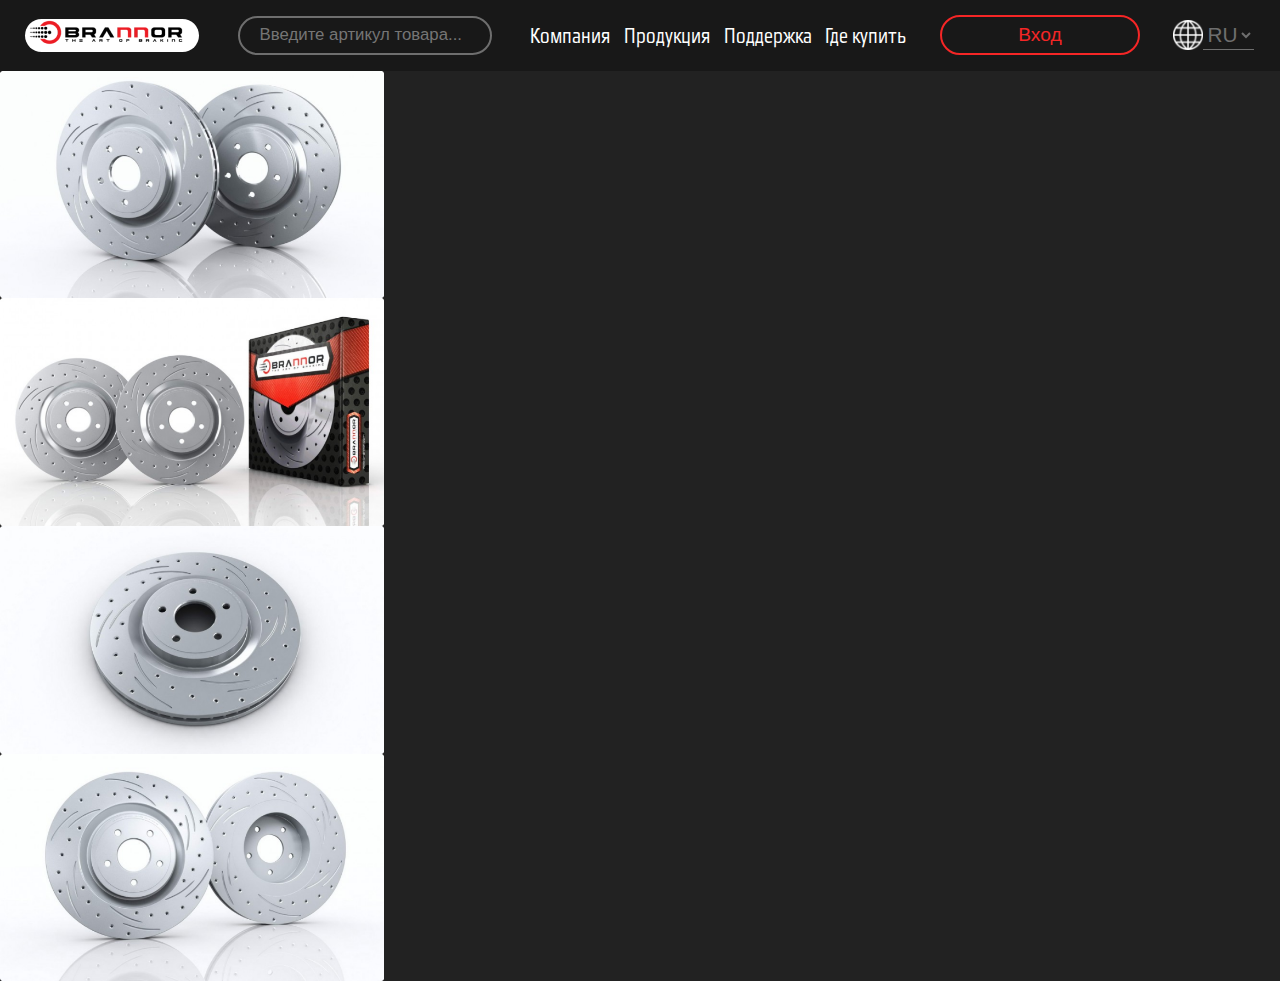
==== part_two.html @ f8cf4bc0 "all" ====
<!--пробный-->
<!DOCTYPE html>
<head>
    <meta charset="UTF-8">
    <link rel="stylesheet" href="index.css">
    <link rel="stylesheet" href="part_two.css">
    <script src="index.js"></script>
</head>
<header>
    <div class="head">
        <div class="menu">
        <div class="logo"><div class="logorec"><img src="./src/icons/logo.png"></div></div>
       <!-- <img class="planetIcon" src="./src/icons/planet2.png">-->
        <div class="search"><input class="inputSearch" type="text" placeholder="Введите артикул товара..."></div>
        <div class="humburger"><span></span></div>
        <div class="menuParam">
            <p class="param">Компания</p>
            <p class="param">Продукция</p>
            <p class="param">Поддержка</p>
            <p class="param">Где купить</p>
        </div>
        <div class="sign_in">
            <button class="signBut">Вход</button>
        </div>
        <div class="leng">
            <img class="planetIcon" src="./src/icons/planet2.png">
            <select class="lengB">
                <option value="option1">RU</option>
                <option value="option2">EN</option>
            </select>
        </div>
  <!-- menu --> </div>
<!-- head --></div>
</header>
<body>
    <p class="selectAvto">Выберите свой автомобиль</p>
    <div class="selectors">
        <select class="selectors1">
            <option value="option1">Марка</option>
            <option value="option2">BMV</option>
            <option value="option3">Hendai</option>
        </select>
        <select class="selectors1">
            <option value="option1">Модель</option>
            <option value="option2">BMV</option>
            <option value="option3">Hendai</option>
        </select>
        <select class="selectors1">
            <option value="option1">Год</option>
            <option value="option2">BMV</option>
            <option value="option3">Hendai</option>
        </select>
        <select class="selectors1">
            <option value="option1">Комплектация</option>
            <option value="option2">BMV</option>
            <option value="option3">Hendai</option>
        </select>
        <button class="searchCatalog"> ПОИСК ПО КАТАЛОГУ</button>
    </div>
    <div class="product_site">
        <div class="product_pictures">
            <img src="src/pictures/product_1.png" class="p_d">
            <img src="src/pictures/product_2.png" class="p_d">
            <img src="src/pictures/product_3.png" class="p_d">
            <img src="src/pictures/product_4.png" class="p_d">
        </div>
    </div>
</body>
---- index.css ----
body, html {
    margin: 0;
    padding: 0;
    border: 0;
    font-family: 'Gamestation', sans-serif;  
    background-color: rgb(34, 34, 34);
}
.humburger{
    display: none;
}
.overlay {
    display: none;
    position: fixed;
    top: 0;
    left: 0;
    width: 100%;
    height: 100%;
    background-color: rgba(0, 0, 0, 0.5); /* Четвертое значение (0.5) устанавливает прозрачность */
    z-index: 1000; /* Позволяет затемнению быть выше остального контента */
  }
@font-face {
    font-family: 'Gamestation'; /* Имя шрифта, которое вы будете использовать в вашем CSS */
    src: url('./src/Fonts/GamestationCondensed.otf') format('opentype'); /* Путь к файлам шрифта */
    font-weight: normal; /* Нормальная толщина шрифта */
    font-style: normal; /* Обычный стиль шрифта */
  }
@media(max-width:1748px){
    .right{
        display: none;
    }
    .first_panel{
        display: flex;
        justify-content: center;
        margin-top: -60px;
        z-index: 1;
    }
    .left{
        display: flex;
        align-items: center !important;
    }
}
@media(max-width:1360px){
    .second_panel{
        justify-content: center ;
        display: flex;
    }
    .second_panel_text{
        justify-content: center ;
        flex-direction: column !important;
    }
    .selectAvto{
        display: none !important;
    }
    .selectors{
        display: none !important;
    }
    .frame3{
        flex-direction: column !important;
    }
}
@media(max-width:1133px){
    .menuParam{
        display: none !important;
    }
    .signIn_content{
        position: relative;
        margin-top: 80px !important;
        margin-bottom: 80px !important;
    }
    .signIn{
        font-size: 300% !important;
        width: 50% !important;
    }
}
.head{
    background-color: rgb(24, 24, 24);
}
.menu{
    display: flex;
    justify-content: space-between;
    align-items: center;
    margin-right: 2%;
}
.planetIcon{
 filter: invert(100%);
 width: 30px;
 height: 30px;
}
.logo{
    display: flex;
    margin-left: 2%;
}
.logorec{
    background-color: rgb(255, 255, 255);
    width: 174px;
    height: 33px;
    border-radius: 20px 20px 20px 20px;
}
.inputSearch{
    font-size: 105%;
    padding: 10px;
    margin: 5px; 
    border-radius: 20px 20px 20px 20px;
    width: 230px;
    height: 15px;
    background-color: rgb(24, 24, 24);
    color: rgb(110, 110, 110);
    border-color: rgb(110, 110, 110);
    border: 2px solid rgb(110, 110, 110);
}
.inputSearch::placeholder{
    padding: 10px; /* Задаем внутренний отступ для placeholder */
    margin: 5px;
}
.menuParam{
    color: rgb(255, 255, 255);
    font-size: 140%;
    display: flex;
    justify-content: space-between;
    flex-direction: row;
    width: 30%;
}
.param{
    cursor: pointer;
}
.signBut{
    width: 200px;
    height: 40px;
    font-size: 120%;
    border-radius: 20px 20px 20px 20px;
    background-color: rgb(24, 24, 24);
    border-color: rgb(245, 38, 38);
    color: rgb(245, 38, 38);
    cursor: pointer;
    border: 2px solid rgb(245, 38, 38);

}
.leng{
    display: flex;
    flex-direction: row;
}
.lengB{
    font-size: 130%;
    background-color:rgb(24, 24, 24) ;
    border-top: 0px;
    border-left: 0px;
    border-right: 0px;
    border-color: rgb(110, 110, 110);
    color: rgb(110, 110, 110);;
}
.selectAvto{
    color: white;
    display: flex;
    justify-content: center;
    font-size: 250%;
}
.selectors{
    display: block;
    display: flex;
    flex-direction: row;
    justify-content: space-between;
    align-items: center;
    width: 60%;
    margin: auto;
}
.selectors1{
    font-size: 130%;
    background-color:rgb(34, 34, 34) ;
    border-top: 0px;
    border-left: 0px;
    border-right: 0px;
    border-color: rgb(110, 110, 110);
    color: rgb(110, 110, 110);
    z-index: 101;
}
.searchCatalog{
    width: 200px;
    height: 30px;
    font-size: 120%;
    color: white;
    background-color: rgb(245, 38, 38);
    border-radius: 20px 20px 20px 20px;
    border: 2px solid rgb(245, 38, 38);
    cursor: pointer;
    font-family: 'Gamestation', sans-serif;
    z-index: 102;
}
.left{
    display: flex;
    flex-direction: column;
    width: 40%;
    font-size: 140%;
    padding: 100px;
    margin: 0;
    z-index: 0;
    
}
.banner{
    display: flex;
    margin: 0;
    font-size: 400%;
    color: white;
}
.red-text{
    color: gb(245, 38, 38);
  }
  .banner_bottom{
    display: flex;
    color: white;
    font-size: 150%;
    text-align: center;
    width: 110%;
    border-style: none;
  }
  .left_button{
    font-size: 80%;
    width: 650px;
    height: 40px;
    border-radius: 20px 20px 20px 20px;
    background-color: rgb(34, 34, 34);
    border-color: rgb(245, 38, 38);
    border: 2px solid;
    color: rgb(245, 38, 38);
    cursor: pointer;
  }
.first_panel{
    display: flex;
    flex-direction: row;
    margin-top: -60px;
    z-index: 1;
}
.right{
    margin-top: 100px;
    margin-left: -100px;
}
.redText{
    color: rgb(245, 38, 38);
    position: absolute;
}
.second_panel_text{
    display: flex;
    flex-direction: row;
    justify-content: center;
    justify-content: space-around;
}
.panel_disk{
    display: flex;
    flex-direction: column;
}
.text1{
    font-size: 500%;
    color: white;
}
.text2{
    font-size: 500%;
    color: white;
    margin-top: -70px;
}
.redText1{
    color: rgb(245, 38, 38);
}
.pads{
    position: absolute;
    margin-top: 390px;
    margin-left: -600px;
}
.frame3{
    display: flex;
    flex-direction: row;
    justify-content: space-between;
    height: 200%;
    margin: 40px;
}
.frame3_part1{
    display: flex;
    flex-direction: column;
}
.frame3_part2{
    display: flex;
    flex-direction: column;
}
.title{
    font-size: 350%;
    color: rgb(245, 38, 38);
}
.description{
    font-size: 200%;
    color: white;
    width: 60%;
}
.f3_text{
    height: 60%;
    text-align: center;
    display: flex;
    flex-direction: column;
    align-items: center;
}
.signIn{
    display: none;
    position: fixed;
    font-size: 140%;
    top: 50%;
    left: 50%;
    transform: translate(-50%, -50%);
    padding: 20px;
    width: 30%;
    background-color: rgb(34, 34, 34);
    border-radius: 20px 20px 20px 20px;
    border: 2px solid rgb(245, 38, 38);
    z-index: 1001;

}
.signIn_content{
    position: relative;
    margin-top: 40px;
    margin-bottom: 40px;
}
.loginForm{
    display: flex;
    align-items: center;
    flex-direction: column;
}
.sign_in_button{
    color: white;
    background-color: rgb(245, 38, 38);
    width: 50%;
    font-size: 140%;
    border-radius: 20px 20px 20px 20px;
    border: 2px solid rgb(245, 38, 38);
}
label {
    color: white;
    margin-bottom: 5px;
  }
.l_input{
    width: 50%;
    margin-bottom: 10px;
    padding: 8px;
}
---- part_two.css ----
.product_site{
 
}
.product_pictures{
    display: flex;
    flex-direction: column;
    justify-content: space-between;
    
}
.p_d{
    width: 30%;
    height: 30%;
}
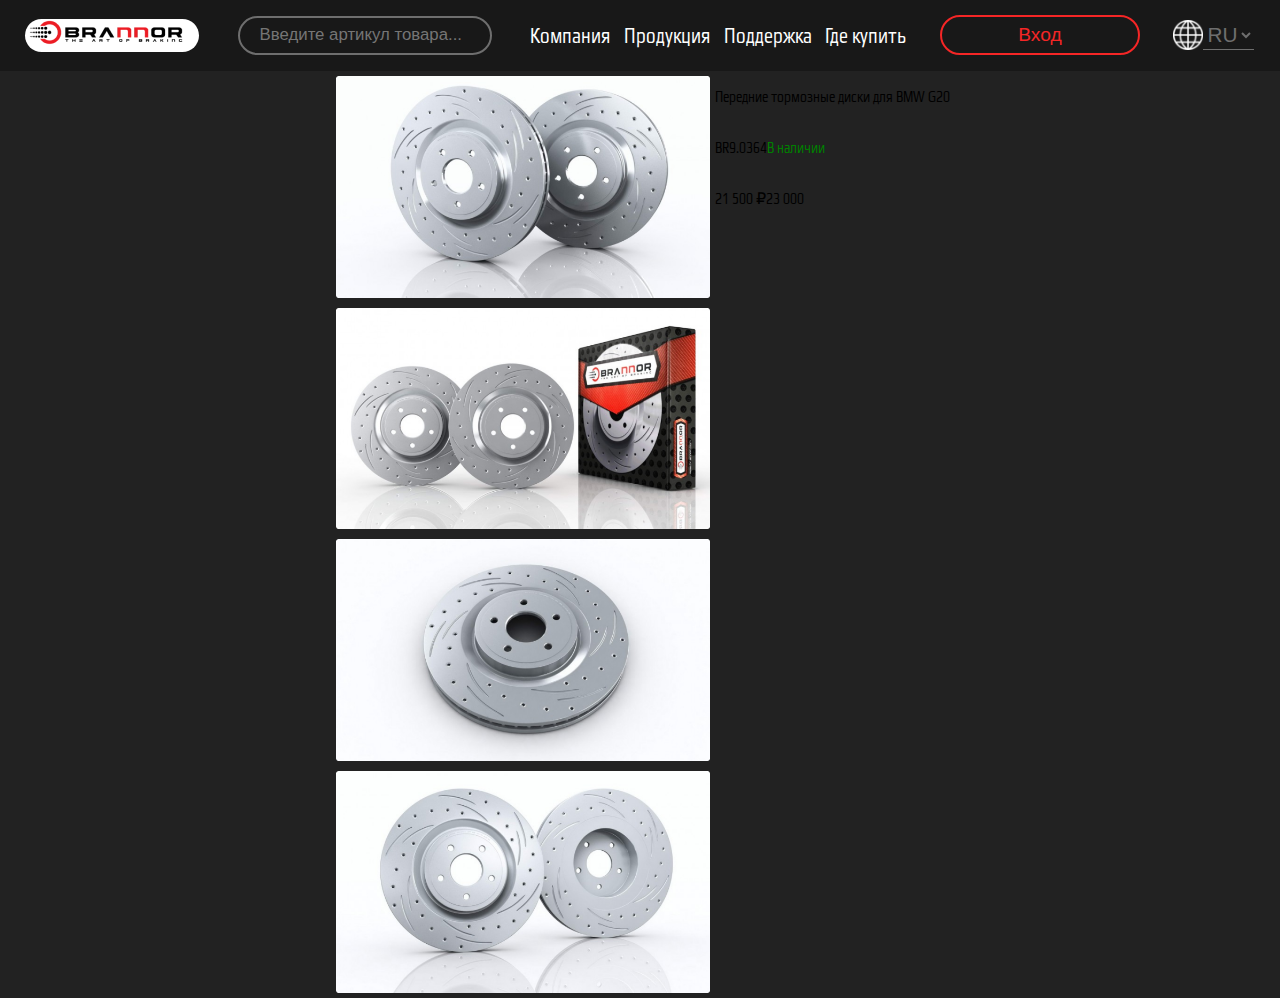
==== commit 1a982ed3: "all" ====
--- a/part_two.html
+++ b/part_two.html
@@ -64,5 +64,16 @@
             <img src="src/pictures/product_3.png" class="p_d">
             <img src="src/pictures/product_4.png" class="p_d">
         </div>
+        <div class="product_info">
+            <p>Передние тормозные диски для BMW G20</p>
+            <div class="product_name">
+                <p>BR9.0364</p>
+                <p class="green">В наличии</p>
+            </div>
+            <div class="product_price">
+                <p>21 500 ₽</p>
+                <P>23 000</P>
+        </div>
     </div>
+  </div>
 </body>--- a/part_two.css
+++ b/part_two.css
@@ -1,14 +1,26 @@
 .product_site{
- 
+ display: flex;
+ flex-direction: row;
+ justify-content: center;
 }
 .product_pictures{
     display: flex;
     flex-direction: column;
     justify-content: space-between;
-    
+    max-width: 30%;
+    max-height: 30%;
 }
 .p_d{
-    width: 30%;
-    height: 30%;
+    margin: 5px;
 }
-
+.green{
+    color: green;
+}
+.product_price{
+    display: flex;
+    flex-direction: row;
+}
+.product_name{
+    display: flex;
+    flex-direction: row;
+}